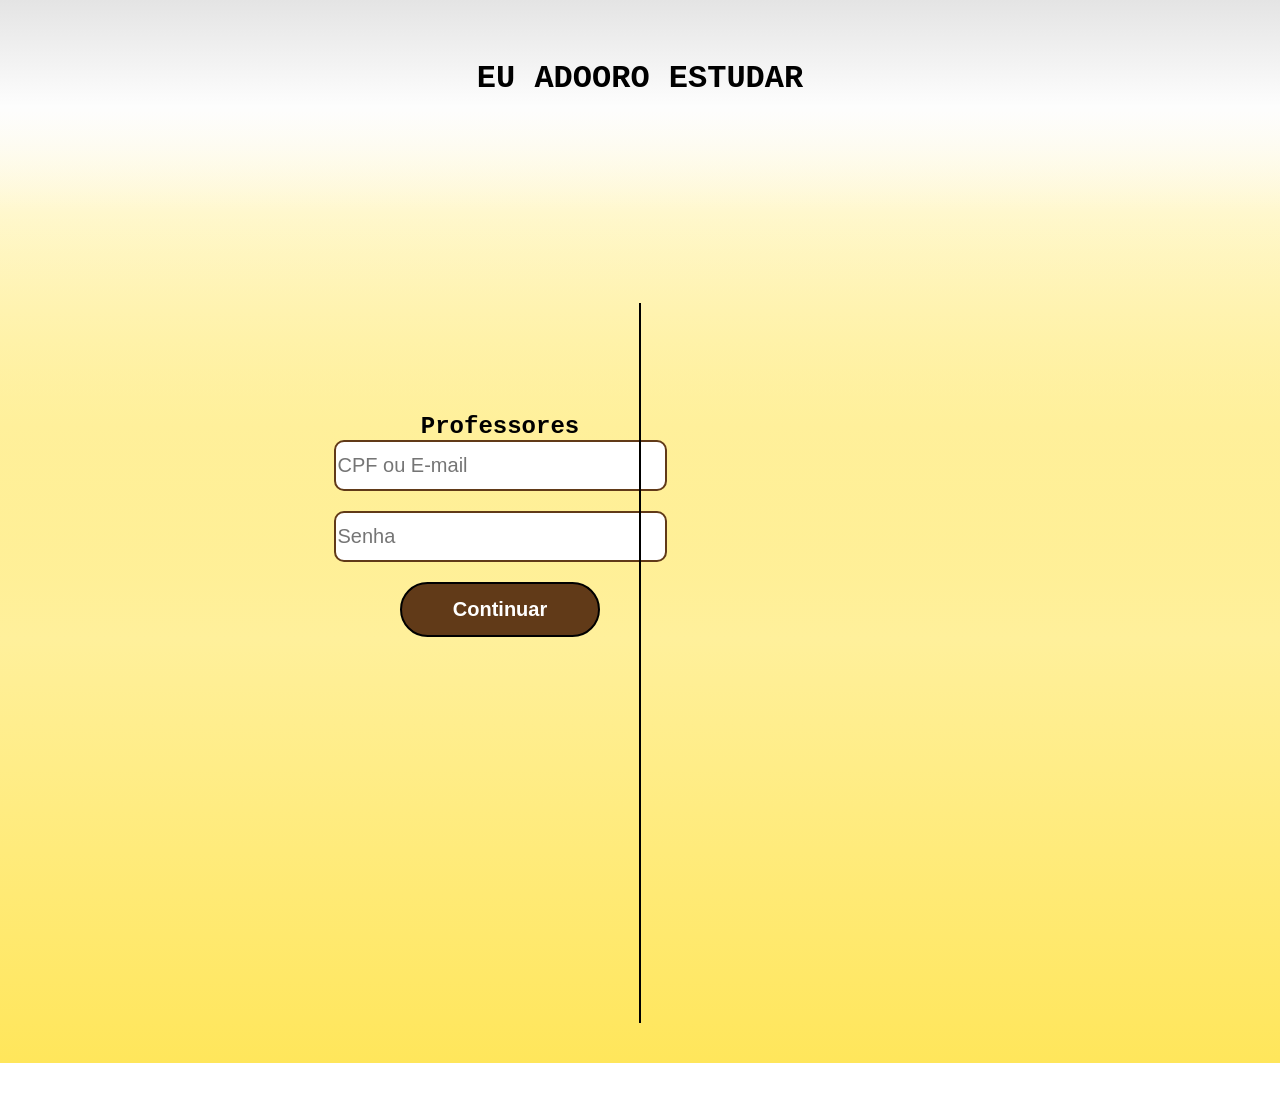
==== buzzhuzz/cadastro.html @ 59ece98a "Add files via upload" ====
<!DOCTYPE html>
<html lang="pt-br">
<head>
    <meta charset="UTF-8">
    <meta name="viewport" content="width=device-width, initial-scale=1.0">
    <link rel="stylesheet" href="cadastro.css">
    <title>Cadastro - buzzle</title>
</head>
<body>
    <main>
<!DOCTYPE html>
<html lang="pt-br">
<head>
    <meta charset="UTF-8">
    <meta name="viewport" content="width=device-width, initial-scale=1.0">
    <link rel="stylesheet" href="cadastro.css">
    <title>Cadastro - buzzle</title>
</head>
<body>
    <header>
        <h1 class="bemvindo"> EU ADOORO ESTUDAR </h1>
    </header>
    <main>
         <section class="seccadastro1">     <!-- seção para realizar o cadastrar -->
            <h1 class="prof">Professores</h1>     <!-- título da seção -->
            <input type="text" placeholder="CPF ou E-mail" class="caixatexto">     <!-- input para digitar o nome -->
            <input type="text" placeholder="Senha" class="caixatexto">     <!-- input para digitar -->
            <a href="index.html">
                <button class="botao">
                    <h1>Continuar</h1>     <!-- botão para finalizar o cadastro -->
                </button>
            </a>
        </section>
        <div class="container">
  <div class="linha-vertical"></div>
</div>
          <section class="seccadastro2">     <!-- seção para realizar o cadastrar -->
            <h1 class="aluno">Alunos</h1>     <!-- título da seção -->
            <input type="text" placeholder="CGM ou E-mail" class="caixatexto">     <!-- input para digitar o nome -->
            <input type="text" placeholder="Senha" class="caixatexto">     <!-- input para digitar -->
            <a href="index.html">
                <button class="botao">
                    <h1>Continuar</h1>     <!-- botão para finalizar o cadastro -->
                </button>
            </a>
        </section>
    </main>
</body>
</html>
---- buzzhuzz/cadastro.css ----
*{
    margin: 0;
}
header{
    height: 25%;
    background-image: linear-gradient(#e4e4e4, #fdfdfd, transparent);
    display: flex;
    flex-wrap: wrap;
    justify-content: space-around;    
}
main{
    background-image: linear-gradient(transparent, #fff09b, #ffe65b);
    position: relative;
    text-align: center;
    height: 850px;
}
.bemvindo{
    font-family: 'Courier New', Courier, monospace;
    margin-top: 60px;
}
.prof{
    font-family: 'Courier New', Courier, monospace;
}
.aluno{
    font-family: 'Courier New', Courier, monospace;
}
.seccadastro1{
    height: 550px;
    width: 500px;
    position: absolute;
    top: 200px;
    left: 250px;
    text-align: center;
}
.seccadastro2{
    height: 550px;
    width: 500px;
    position: absolute;
    top: 200px;
    left: 1200px;
    text-align: center;
}
.caixatexto{
    height: 45px;
    width: 325px;
    margin-bottom: 20px;
    font-size: 20px;
    border-radius: 10px;
    border: 2px solid #613a18;
}
.botao{
    border: 2px solid;
    border-color: black;
    background-color:#613a18;
    color: white;
    border-radius: 50px;
    width: 200px;
    height: 55px;
}
.container {
  width: 100%;
  height: 100vh; 
  position: relative;
}

.linha-vertical {
  width: 2px; 
  height: 80%; 
  background-color: #000;
  position: absolute;
  top: 50%;
  left: 50%;
  transform: translate(-50%, -50%);
}
---- buzzhuzz/cadastro.css ----
*{
    margin: 0;
}
header{
    height: 25%;
    background-image: linear-gradient(#e4e4e4, #fdfdfd, transparent);
    display: flex;
    flex-wrap: wrap;
    justify-content: space-around;    
}
main{
    background-image: linear-gradient(transparent, #fff09b, #ffe65b);
    position: relative;
    text-align: center;
    height: 850px;
}
.bemvindo{
    font-family: 'Courier New', Courier, monospace;
    margin-top: 60px;
}
.prof{
    font-family: 'Courier New', Courier, monospace;
}
.aluno{
    font-family: 'Courier New', Courier, monospace;
}
.seccadastro1{
    height: 550px;
    width: 500px;
    position: absolute;
    top: 200px;
    left: 250px;
    text-align: center;
}
.seccadastro2{
    height: 550px;
    width: 500px;
    position: absolute;
    top: 200px;
    left: 1200px;
    text-align: center;
}
.caixatexto{
    height: 45px;
    width: 325px;
    margin-bottom: 20px;
    font-size: 20px;
    border-radius: 10px;
    border: 2px solid #613a18;
}
.botao{
    border: 2px solid;
    border-color: black;
    background-color:#613a18;
    color: white;
    border-radius: 50px;
    width: 200px;
    height: 55px;
}
.container {
  width: 100%;
  height: 100vh; 
  position: relative;
}

.linha-vertical {
  width: 2px; 
  height: 80%; 
  background-color: #000;
  position: absolute;
  top: 50%;
  left: 50%;
  transform: translate(-50%, -50%);
}
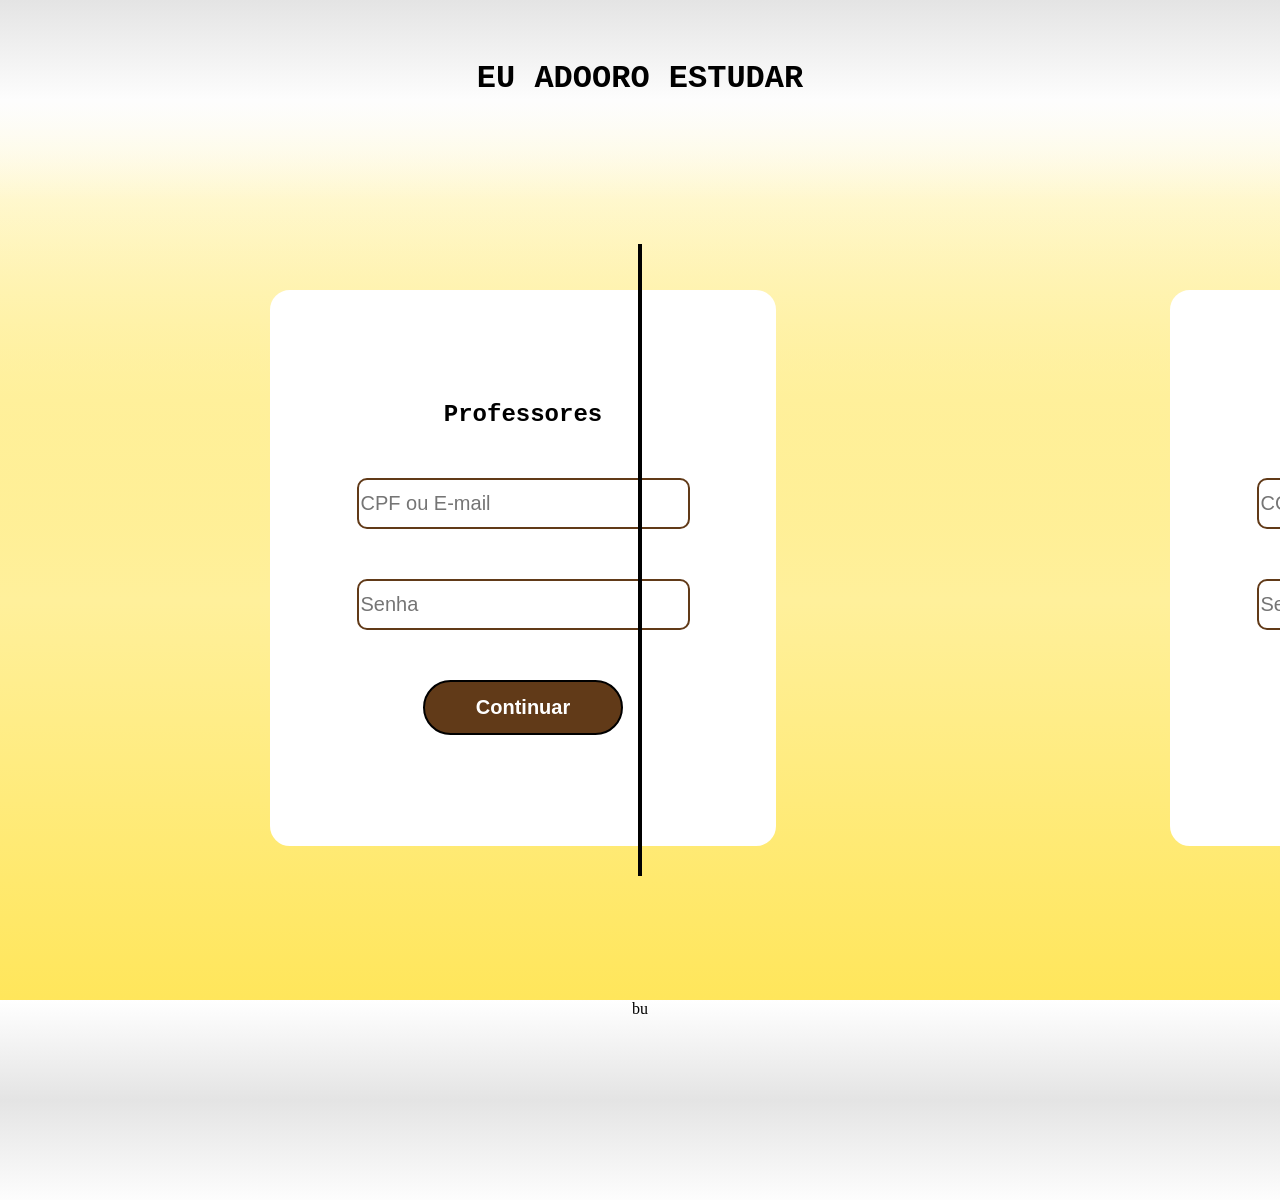
==== commit ee9074d1: "Add files via upload" ====
--- a/buzzhuzz/cadastro.html
+++ b/buzzhuzz/cadastro.html
@@ -33,7 +33,7 @@
         </section>
         <div class="container">
   <div class="linha-vertical"></div>
-</div>
+        </div>
           <section class="seccadastro2">     <!-- seção para realizar o cadastrar -->
             <h1 class="aluno">Alunos</h1>     <!-- título da seção -->
             <input type="text" placeholder="CGM ou E-mail" class="caixatexto">     <!-- input para digitar o nome -->
@@ -45,6 +45,10 @@
             </a>
         </section>
     </main>
+    <footer>
+        bu
+
+    </footer>
 </body>
 </html>
         
--- a/buzzhuzz/cadastro.css
+++ b/buzzhuzz/cadastro.css
@@ -12,7 +12,15 @@
     background-image: linear-gradient(transparent, #fff09b, #ffe65b);
     position: relative;
     text-align: center;
-    height: 850px;
+    height: 800px;
+}
+footer{
+    height: 25%;
+    background-image: linear-gradient(transparent, #e4e4e4, #fdfdfd);
+    display: flex;
+    flex-wrap: wrap;
+    justify-content: space-around;    
+
 }
 .bemvindo{
     font-family: 'Courier New', Courier, monospace;
@@ -20,30 +28,48 @@
 }
 .prof{
     font-family: 'Courier New', Courier, monospace;
+    margin-bottom: 50px;
 }
 .aluno{
     font-family: 'Courier New', Courier, monospace;
+    margin-bottom: 50px;
 }
 .seccadastro1{
+    border: solid, #ffffff;
+    border-radius: 20px;
     height: 550px;
     width: 500px;
     position: absolute;
-    top: 200px;
+    top: 70px;
     left: 250px;
     text-align: center;
+    background-color: #ffffff;
+    display: flex;
+    flex-direction: column;
+    justify-content: center;
+    align-items: center;
+    margin: 20px;
 }
 .seccadastro2{
+    border: solid, #ffffff;
+    border-radius: 20px;
     height: 550px;
     width: 500px;
     position: absolute;
-    top: 200px;
-    left: 1200px;
+    top: 70px;
+    left: 1150px;
     text-align: center;
+    background-color: #ffffff;
+    display: flex;
+    flex-direction: column;
+    justify-content: center;
+    align-items: center;
+    margin: 20px;
 }
 .caixatexto{
     height: 45px;
     width: 325px;
-    margin-bottom: 20px;
+    margin-bottom: 50px;
     font-size: 20px;
     border-radius: 10px;
     border: 2px solid #613a18;
@@ -64,11 +90,12 @@
 }
 
 .linha-vertical {
+  border: 1px solid #000000;
   width: 2px; 
-  height: 80%; 
+  height: 70%; 
   background-color: #000;
   position: absolute;
-  top: 50%;
+  top: 40%;
   left: 50%;
   transform: translate(-50%, -50%);
 }
--- a/buzzhuzz/cadastro.css
+++ b/buzzhuzz/cadastro.css
@@ -12,7 +12,15 @@
     background-image: linear-gradient(transparent, #fff09b, #ffe65b);
     position: relative;
     text-align: center;
-    height: 850px;
+    height: 800px;
+}
+footer{
+    height: 25%;
+    background-image: linear-gradient(transparent, #e4e4e4, #fdfdfd);
+    display: flex;
+    flex-wrap: wrap;
+    justify-content: space-around;    
+
 }
 .bemvindo{
     font-family: 'Courier New', Courier, monospace;
@@ -20,30 +28,48 @@
 }
 .prof{
     font-family: 'Courier New', Courier, monospace;
+    margin-bottom: 50px;
 }
 .aluno{
     font-family: 'Courier New', Courier, monospace;
+    margin-bottom: 50px;
 }
 .seccadastro1{
+    border: solid, #ffffff;
+    border-radius: 20px;
     height: 550px;
     width: 500px;
     position: absolute;
-    top: 200px;
+    top: 70px;
     left: 250px;
     text-align: center;
+    background-color: #ffffff;
+    display: flex;
+    flex-direction: column;
+    justify-content: center;
+    align-items: center;
+    margin: 20px;
 }
 .seccadastro2{
+    border: solid, #ffffff;
+    border-radius: 20px;
     height: 550px;
     width: 500px;
     position: absolute;
-    top: 200px;
-    left: 1200px;
+    top: 70px;
+    left: 1150px;
     text-align: center;
+    background-color: #ffffff;
+    display: flex;
+    flex-direction: column;
+    justify-content: center;
+    align-items: center;
+    margin: 20px;
 }
 .caixatexto{
     height: 45px;
     width: 325px;
-    margin-bottom: 20px;
+    margin-bottom: 50px;
     font-size: 20px;
     border-radius: 10px;
     border: 2px solid #613a18;
@@ -64,11 +90,12 @@
 }
 
 .linha-vertical {
+  border: 1px solid #000000;
   width: 2px; 
-  height: 80%; 
+  height: 70%; 
   background-color: #000;
   position: absolute;
-  top: 50%;
+  top: 40%;
   left: 50%;
   transform: translate(-50%, -50%);
 }
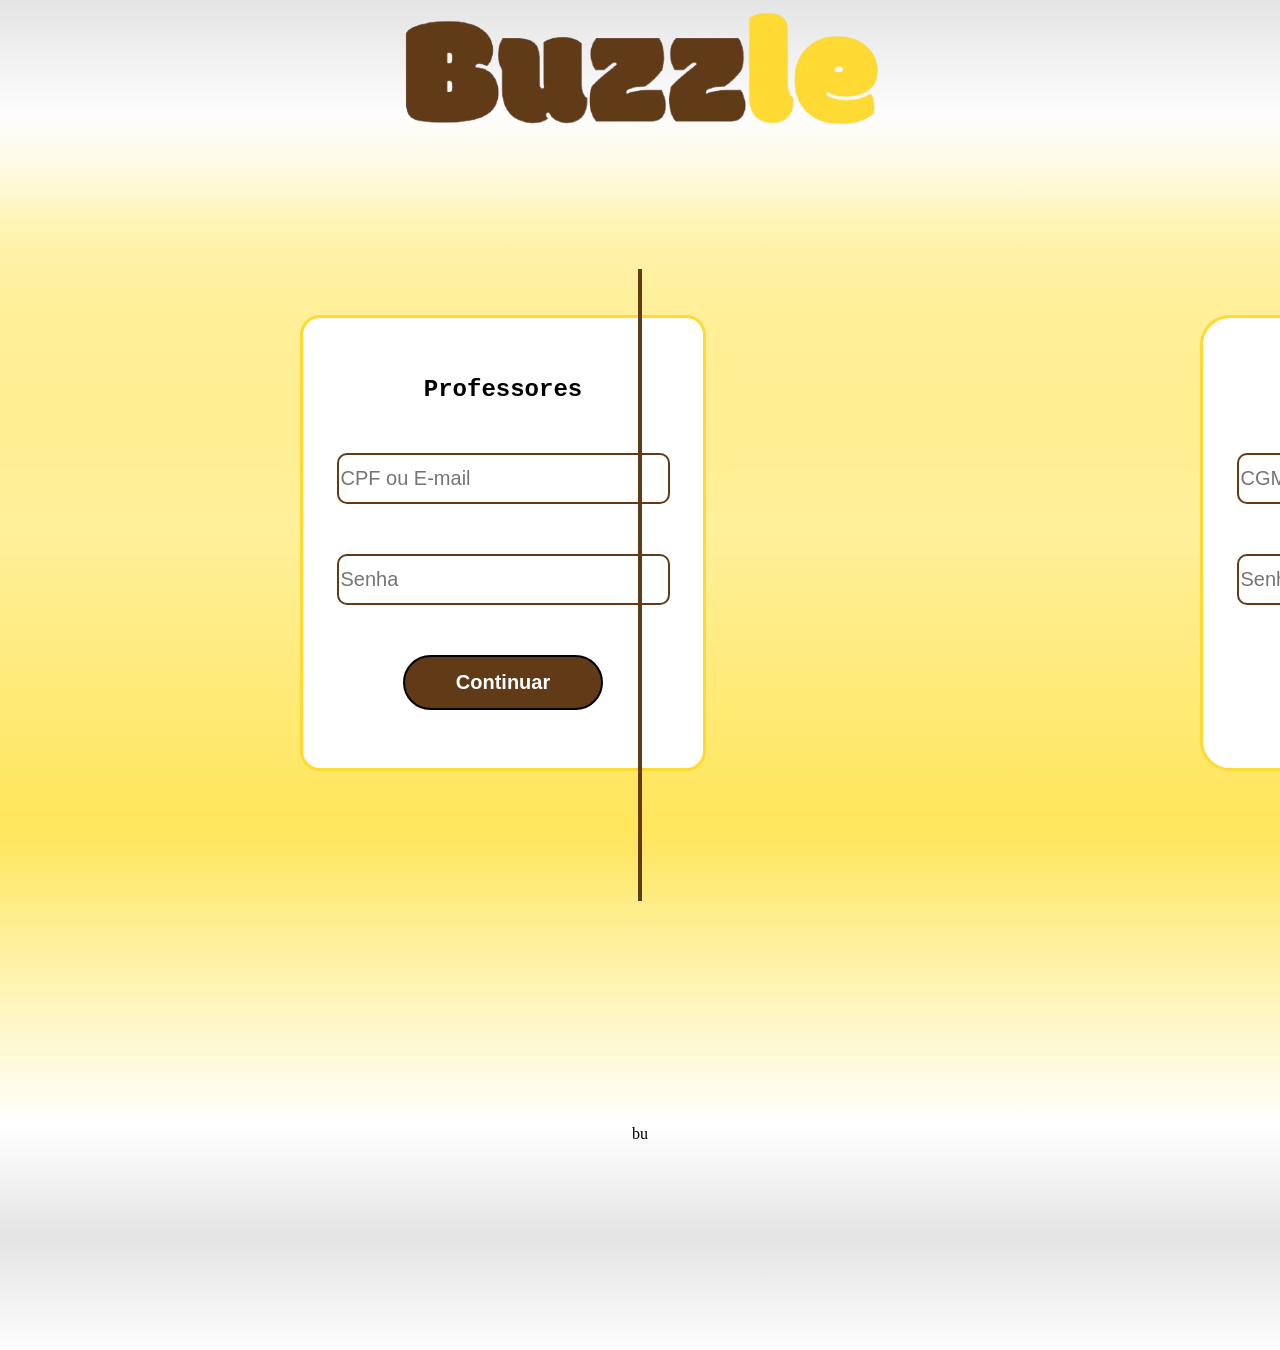
==== commit 3dab3802: "Add files via upload" ====
--- a/buzzhuzz/cadastro.html
+++ b/buzzhuzz/cadastro.html
@@ -18,7 +18,7 @@
 </head>
 <body>
     <header>
-        <h1 class="bemvindo"> EU ADOORO ESTUDAR </h1>
+        <img src="img/logotipo2.png" class="logo">
     </header>
     <main>
          <section class="seccadastro1">     <!-- seção para realizar o cadastrar -->
--- a/buzzhuzz/cadastro.css
+++ b/buzzhuzz/cadastro.css
@@ -3,16 +3,13 @@
 }
 header{
     height: 25%;
-    background-image: linear-gradient(#e4e4e4, #fdfdfd, transparent);
-    display: flex;
-    flex-wrap: wrap;
-    justify-content: space-around;    
+    background-image: linear-gradient(#e4e4e4, #fdfdfd, transparent);  
 }
 main{
-    background-image: linear-gradient(transparent, #fff09b, #ffe65b);
+    background-image: linear-gradient(transparent, #fff09b, #ffe65b, transparent);
     position: relative;
     text-align: center;
-    height: 800px;
+    height: 900px;
 }
 footer{
     height: 25%;
@@ -26,6 +23,7 @@
     font-family: 'Courier New', Courier, monospace;
     margin-top: 60px;
 }
+
 .prof{
     font-family: 'Courier New', Courier, monospace;
     margin-bottom: 50px;
@@ -35,13 +33,13 @@
     margin-bottom: 50px;
 }
 .seccadastro1{
-    border: solid, #ffffff;
+    border: solid, #ffda33;
     border-radius: 20px;
-    height: 550px;
-    width: 500px;
+    height: 450px;
+    width: 400px;
     position: absolute;
     top: 70px;
-    left: 250px;
+    left: 280px;
     text-align: center;
     background-color: #ffffff;
     display: flex;
@@ -51,13 +49,13 @@
     margin: 20px;
 }
 .seccadastro2{
-    border: solid, #ffffff;
-    border-radius: 20px;
-    height: 550px;
-    width: 500px;
+    border: solid, #ffda33;
+    border-radius: 30px;
+    height: 450px;
+    width: 400px;
     position: absolute;
     top: 70px;
-    left: 1150px;
+    left: 1180px;
     text-align: center;
     background-color: #ffffff;
     display: flex;
@@ -90,10 +88,10 @@
 }
 
 .linha-vertical {
-  border: 1px solid #000000;
+  border: 1px solid #613a18;
   width: 2px; 
   height: 70%; 
-  background-color: #000;
+  background-color: #613a18;
   position: absolute;
   top: 40%;
   left: 50%;
--- a/buzzhuzz/cadastro.css
+++ b/buzzhuzz/cadastro.css
@@ -3,16 +3,13 @@
 }
 header{
     height: 25%;
-    background-image: linear-gradient(#e4e4e4, #fdfdfd, transparent);
-    display: flex;
-    flex-wrap: wrap;
-    justify-content: space-around;    
+    background-image: linear-gradient(#e4e4e4, #fdfdfd, transparent);  
 }
 main{
-    background-image: linear-gradient(transparent, #fff09b, #ffe65b);
+    background-image: linear-gradient(transparent, #fff09b, #ffe65b, transparent);
     position: relative;
     text-align: center;
-    height: 800px;
+    height: 900px;
 }
 footer{
     height: 25%;
@@ -26,6 +23,7 @@
     font-family: 'Courier New', Courier, monospace;
     margin-top: 60px;
 }
+
 .prof{
     font-family: 'Courier New', Courier, monospace;
     margin-bottom: 50px;
@@ -35,13 +33,13 @@
     margin-bottom: 50px;
 }
 .seccadastro1{
-    border: solid, #ffffff;
+    border: solid, #ffda33;
     border-radius: 20px;
-    height: 550px;
-    width: 500px;
+    height: 450px;
+    width: 400px;
     position: absolute;
     top: 70px;
-    left: 250px;
+    left: 280px;
     text-align: center;
     background-color: #ffffff;
     display: flex;
@@ -51,13 +49,13 @@
     margin: 20px;
 }
 .seccadastro2{
-    border: solid, #ffffff;
-    border-radius: 20px;
-    height: 550px;
-    width: 500px;
+    border: solid, #ffda33;
+    border-radius: 30px;
+    height: 450px;
+    width: 400px;
     position: absolute;
     top: 70px;
-    left: 1150px;
+    left: 1180px;
     text-align: center;
     background-color: #ffffff;
     display: flex;
@@ -90,10 +88,10 @@
 }
 
 .linha-vertical {
-  border: 1px solid #000000;
+  border: 1px solid #613a18;
   width: 2px; 
   height: 70%; 
-  background-color: #000;
+  background-color: #613a18;
   position: absolute;
   top: 40%;
   left: 50%;
